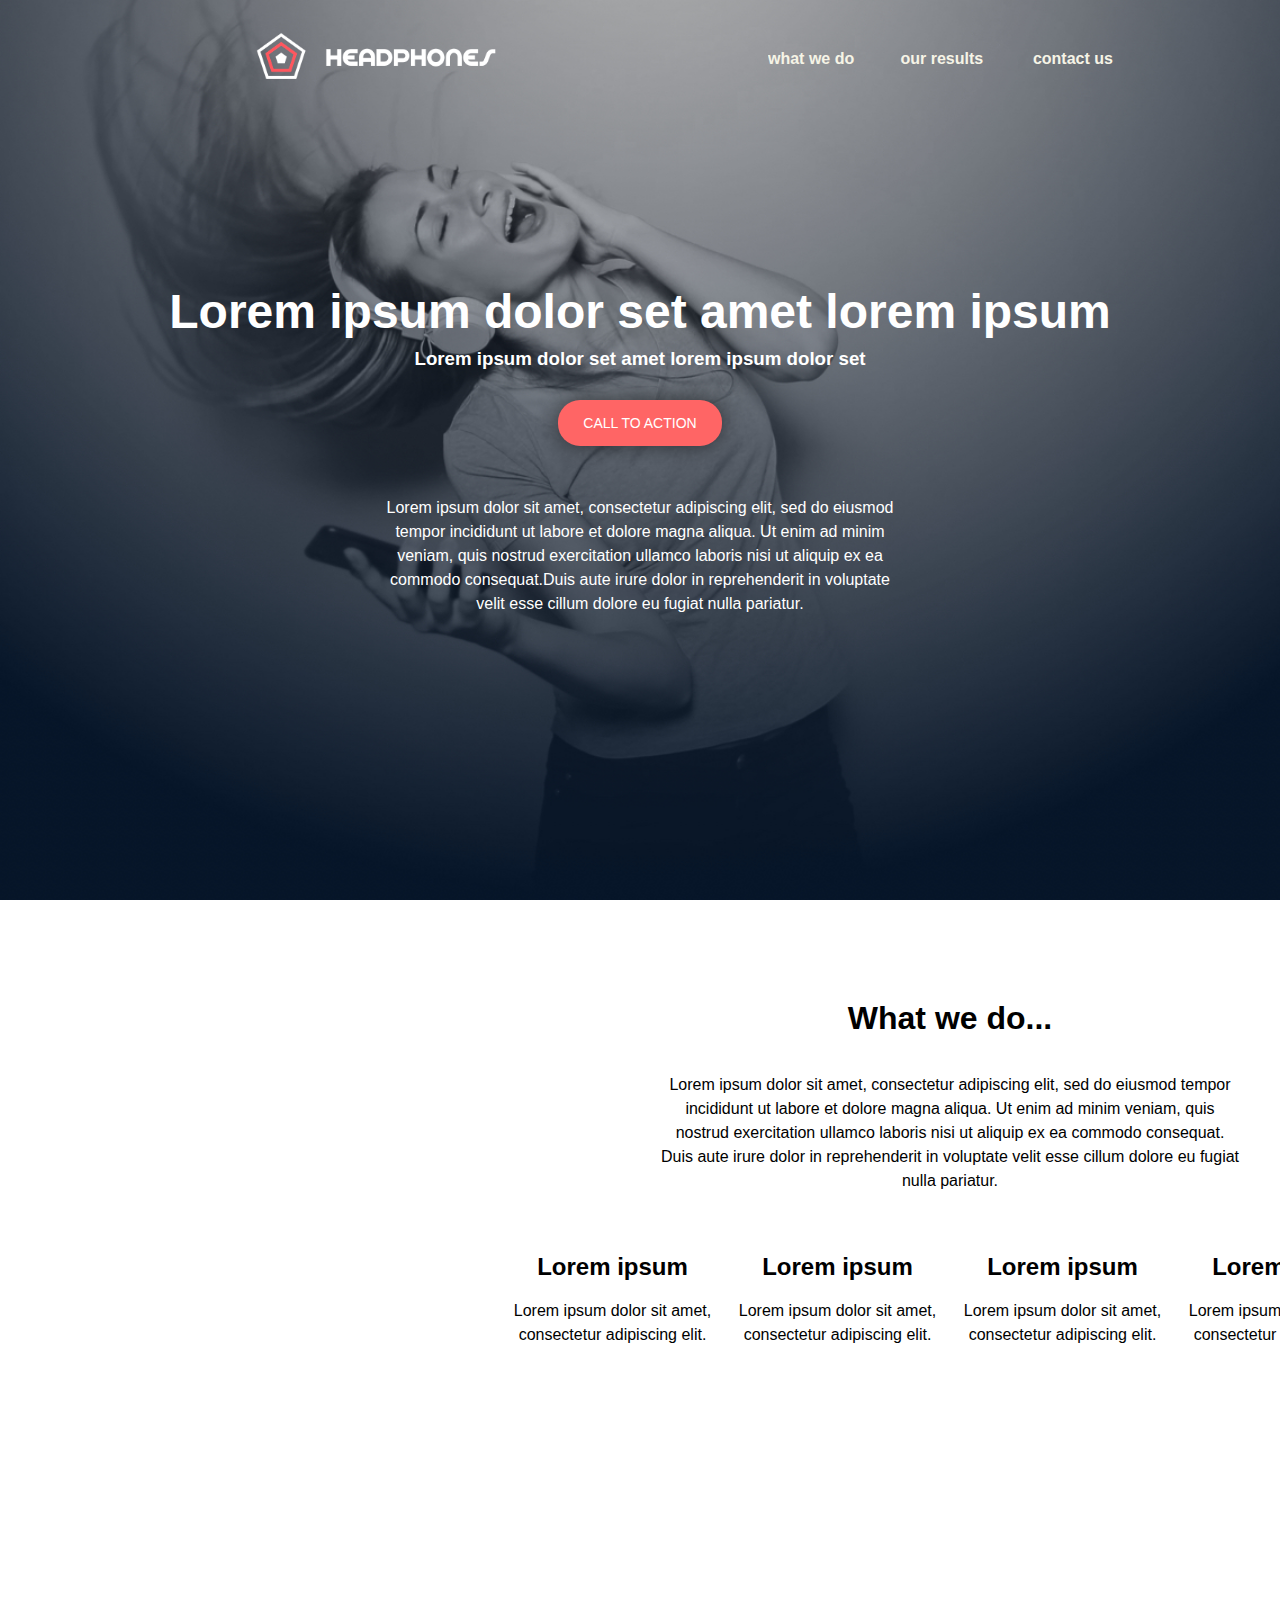
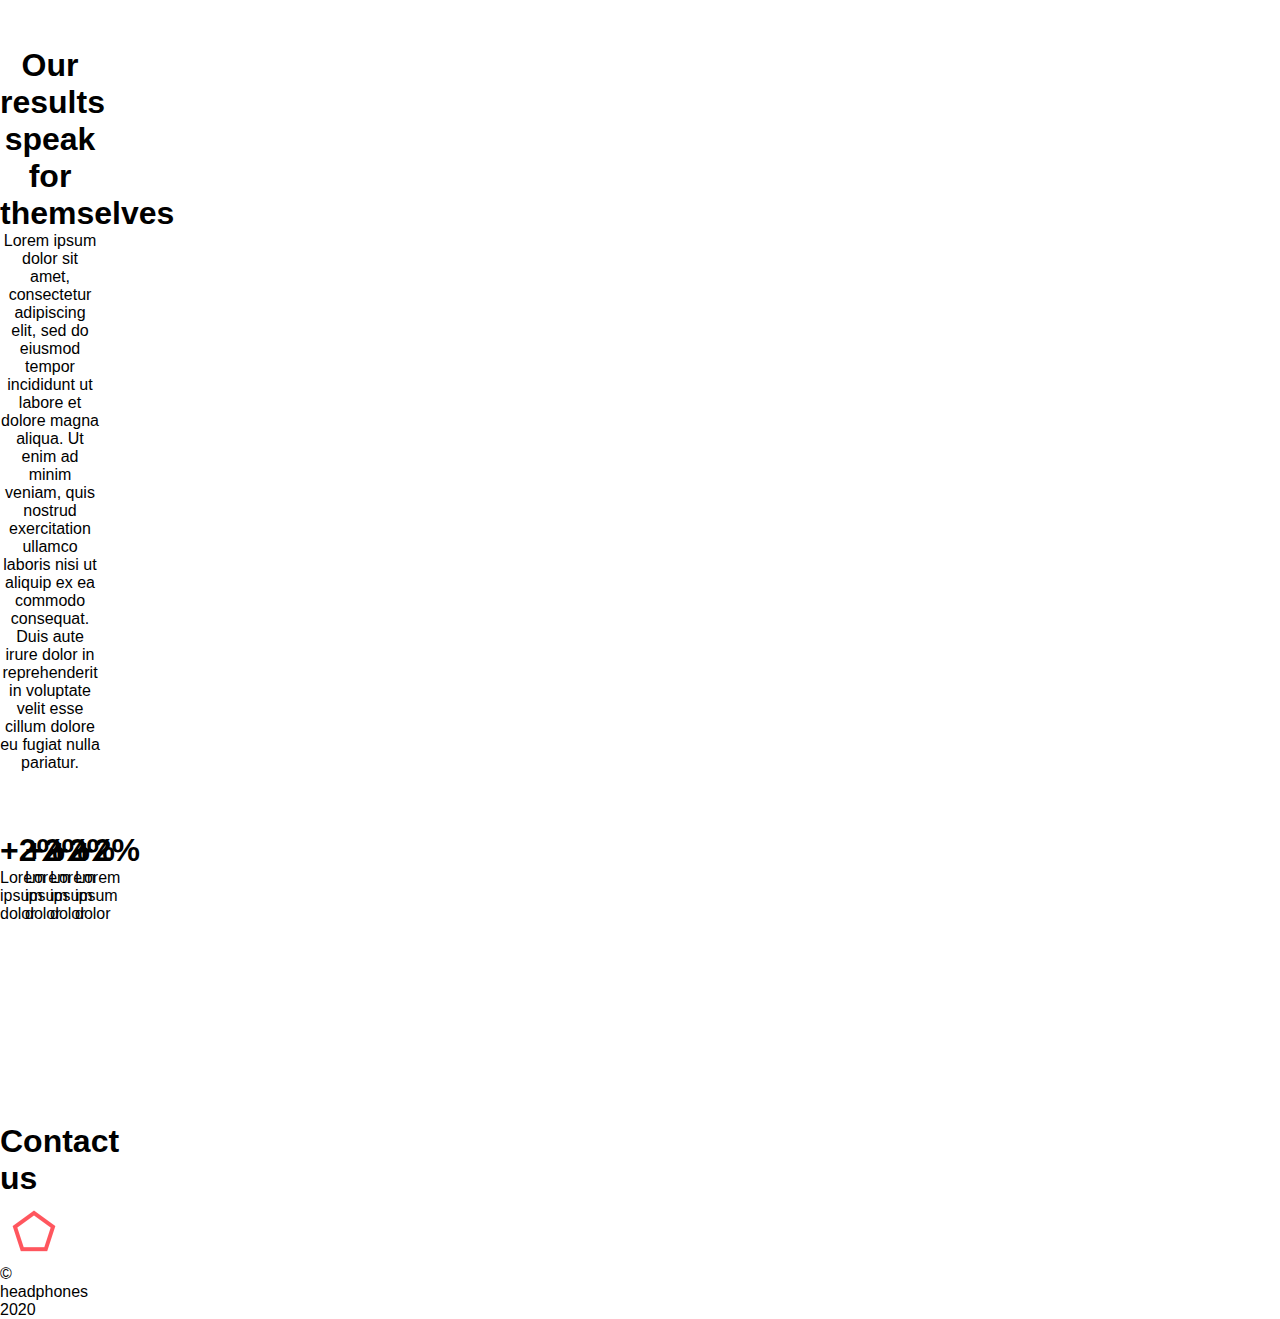
==== x-index.html @ 1e73e741 "x" ====
<!DOCTYPE html>
<html lang="en" dir="ltr">
  <head>
    <meta charset="utf-8">
    <meta name="viewport" content="width=device-width, initial-scale=1, viewport-fit=cover">
    <title>Homepage</title>
    <meta name="description" content="Description of the page less than 150 characters">
    <link rel="icon" type="image/png" href="images/favicon.png">
    <link href="https://fonts.googleapis.com/css?family=Open+Sans:400,700|Raleway:700&display=swap" rel="stylesheet">
    <link rel='stylesheet' href='x-styles.css'>
  </head>

  <body>

    <header class="site-header">
      <div class="logo">
        <a href="#"><img src="images/logo_headphones.png" alt="headphones" /></a>
      </div>
      <input class="side-menu" type="checkbox" id="side-menu"/>
      <label class="mobile-menu" for="side-menu"><span class="mobile-menu-line"></span></label>
      <nav>
        <ul>
          <a href="#">what we do</a>
          <a href="#">our results</a>
          <a href="#">contact us</a>
        </ul>
      </nav>
    </header>

    <main>
      <section class="hero-section">
        <div class="hero-text">
          <h1>Lorem ipsum dolor set amet lorem ipsum</h1>
          <h3>Lorem ipsum dolor set amet lorem ipsum dolor set</h3>
          <button>CALL TO ACTION</button>
          <p>Lorem ipsum dolor sit amet, consectetur adipiscing elit,
            sed do eiusmod tempor incididunt ut labore et dolore
            magna aliqua. Ut enim ad minim veniam, quis nostrud
            exercitation ullamco laboris nisi ut aliquip ex ea
            commodo consequat.Duis aute irure dolor in reprehenderit
            in voluptate velit esse cillum dolore eu fugiat nulla pariatur.</p>
          </div>
      </section>
      <section class="what-we-do">
          <div class="wwd-top">
            <h1>What we do...</h1>
            <br><br>
            <p>Lorem ipsum dolor sit amet, consectetur adipiscing elit, sed do eiusmod tempor incididunt ut labore et dolore magna aliqua. Ut enim ad minim veniam, quis nostrud exercitation ullamco laboris nisi ut aliquip ex ea commodo consequat. Duis aute irure dolor in reprehenderit in voluptate velit esse cillum dolore eu fugiat nulla pariatur.</p>
          </div>
          <div class="row">
              <div class="column">
                <h2>Lorem ipsum</h2>
                <br>
                <p>Lorem ipsum dolor sit amet, consectetur adipiscing elit.</p>
              </div>
              <div class="column">
                <h2>Lorem ipsum</h2>
                <br>
                <p>Lorem ipsum dolor sit amet, consectetur adipiscing elit.</p>
              </div>
              <div class="column">
                <h2>Lorem ipsum</h2>
                <br>
                <p>Lorem ipsum dolor sit amet, consectetur adipiscing elit.</p>
              </div>
              <div class="column">
                <h2>Lorem ipsum</h2>
                <br>
                <p>Lorem ipsum dolor sit amet, consectetur adipiscing elit.</p>
              </div>
          </div>
      </section>
      <section class="results">
        <div>
            <h1>Our results speak for themselves</h1>
            <p>Lorem ipsum dolor sit amet, consectetur adipiscing elit, sed do eiusmod tempor incididunt ut labore et dolore magna aliqua. Ut enim ad minim veniam, quis nostrud exercitation ullamco laboris nisi ut aliquip ex ea commodo consequat. Duis aute irure dolor in reprehenderit in voluptate velit esse cillum dolore eu fugiat nulla pariatur.</p>
        </div>
        <div class="row">
            <div class="column">
                <h1>+2%</h1>
                <p>Lorem ipsum dolor</p>
            </div>
            <div class="column">
                <h1>+2%</h1>
                <p>Lorem ipsum dolor</p>
            </div>
            <div class="column">
                <h1>+2%</h1>
                <p>Lorem ipsum dolor</p>
            </div>
            <div class="column">
                <h1>+2%</h1>
                <p>Lorem ipsum dolor</p>
            </div>
        </div>
      </section>
      <section class="contact">
        <div>
            <h1>Contact us</h1>
            <form>

            </form>
        </div>
      </section>

      <footer>
          <div>
            <div>
                <a href="#"><img src="images/logo_headphones.png" alt="headphones" /></a>
            </div>
            <div>
                
            </div>
          </div>
          <div>
            <p>&copy; headphones 2020</p>
          </div>
      </footer>
    </main>

    <footer>

    </footer>
  </body>
</html>
---- x-styles.css ----
/* HEADPHONES HOLBERTON WEBPAGE */

/* GLOBAL */

* {
    margin: 0;
    padding: 0;
  }

  html {
      max-width: 100px;
  }

  body {
    font-family: "Source Sans Pro", sans-serif;
    margin: 0;
  }

/* HEADER */

  header {
      position: absolute;
      width: 100%;
      z-index: 3;
  }

/* LOGO */

.logo {
    padding-top: 2rem;
    padding-left: 20%;
}

.logo img {
    width: 15rem;
}

/* NAV BAR */

  nav {
    position: absolute;
    top: 50px;
    z-index: 3;
    left: 60%;
    overflow: hidden;
  }

  nav a {
    color: #f6f4e6;
    text-decoration: none;
    font-size: 1em;
    font-weight: bold;
    display: inline-block;
    width: 8rem;
    -webkit-transition: all 0.2s ease-in-out;
    transition: all 0.2s ease-in-out;
  }

  nav a:hover {
    color: #FF6565;
  }

/* MOBILE MENU */

  .mobile-menu {
      cursor: pointer;
      float: left;
      padding: 0px 30px;
      display: none;
  }

  .mobile-menu-line {
      background: white;
      display: block;
      height: 0.185rem;
      position: relative;
      width: 10px;
      top: -20px;
  }

  .mobile-menu-line::before,
  .mobile-menu-line::after {
      background: white;
      content: '';
      display: block;
      height: 100%;
      position: absolute;
      transition: all .2s ease-out;
      width: 200%;
  }

  .mobile-menu-line::before {
      top: 7px;
  }
  .mobile-menu-line::after {
      top: -7px;
  }

  .side-menu {
      display: none;
  }

  /* TOGGLE MENU ICON */

  .side-menu:checked ~ .navMenu {
      max-height: 100%;
      display: block;
  }
  .side-menu:checked ~ .mobile-menu .mobile-menu-line {
      background: transparent;
  }
  .side-menu:checked ~ .mobile-menu .mobile-menu-line::before {
      transform: rotate(-45deg);
      top:0;
  }
  .side-menu:checked ~ .mobile-menu .mobile-menu-line::after {
      transform: rotate(45deg);
      top:0;
  }

  @media(max-width: 480px) {
      nav {
          top: 7rem;
          overflow: hidden;
          display: none;
          left: 40%;
          position: absolute;

      }
      nav a {
          padding-bottom: 18px;
          display: block;
      }

      .mobile-menu {
          display: block;
      }
      .logo img {
          padding-left: 25px;
      }
  }

/* HERO SECTION */

  .hero-section {
      width: 100vw;
      height: 100vh;
      display: flex;
      justify-content: center;
      align-items: center;
      text-align: center;
      background-image: url(images/headphones_hero_1.jpg);
      background-size: cover;
      background-position: center center;
      background-repeat: no-repeat;
      background-attachment: fixed;
  }

  .hero .hero-text{
      width: 100%;
      height: 10vh;

  }

  .hero-section h1 {
      font-size: 3em;
      margin-top: 0;
      margin-bottom: 0.2em;
      color: #fff;
  }

  .hero-section h3 {
      color: #fff;
  }

  .hero-section p {
      color: #fff;
      font-size: 1em;
      margin-left: auto;
      margin-right: auto;
      width: 40%;
      line-height: 1.5em;
  }

  .hero-section button {
    margin-top: 30px;
    margin-bottom: 50px;
    border-radius: 22px;
    padding: 15px 25px 15px 25px;
    background: #FF6565;
    color: #fff;
    border: 0px;
    box-shadow: 0 0 20px rgba(0, 0, 0, 0.5);
    font-size: 14px;
  }

  .hero-section button:hover, button:active {
    opacity: 0.9;
  }

/* WHAT WE DO SECTION */

  .what-we-do {
    text-align: center;
    width: 100vh;
    padding: 100px 500px 100px 500px;
  }

  .what-we-do .wwd-top {
      display: inline-block;
      width: 65%;
  }

  .what-we-do p {
    font-size: 1em;
    margin-left: auto;
    margin-right: auto;
    line-height: 1.5em;
}

  .column {
    float: left;
    width: 25%;
  }

  .row {
      padding-top: 60px;
  }

  .row:after {
    content: "";
    display: table;
    clear: both;
  }

  @media screen and (max-width: 600px) {
    .column {
      width: 100%;
    }
  }

/* RESULTS SECTION */

  .results {
      padding-top: 200px;
      padding-bottom: 200px;
      text-align: center;
  }

  .results .row .column {
      background-image: url(images/pentagone.png);
  }

/* CONTACT US */


/* FOOTER */
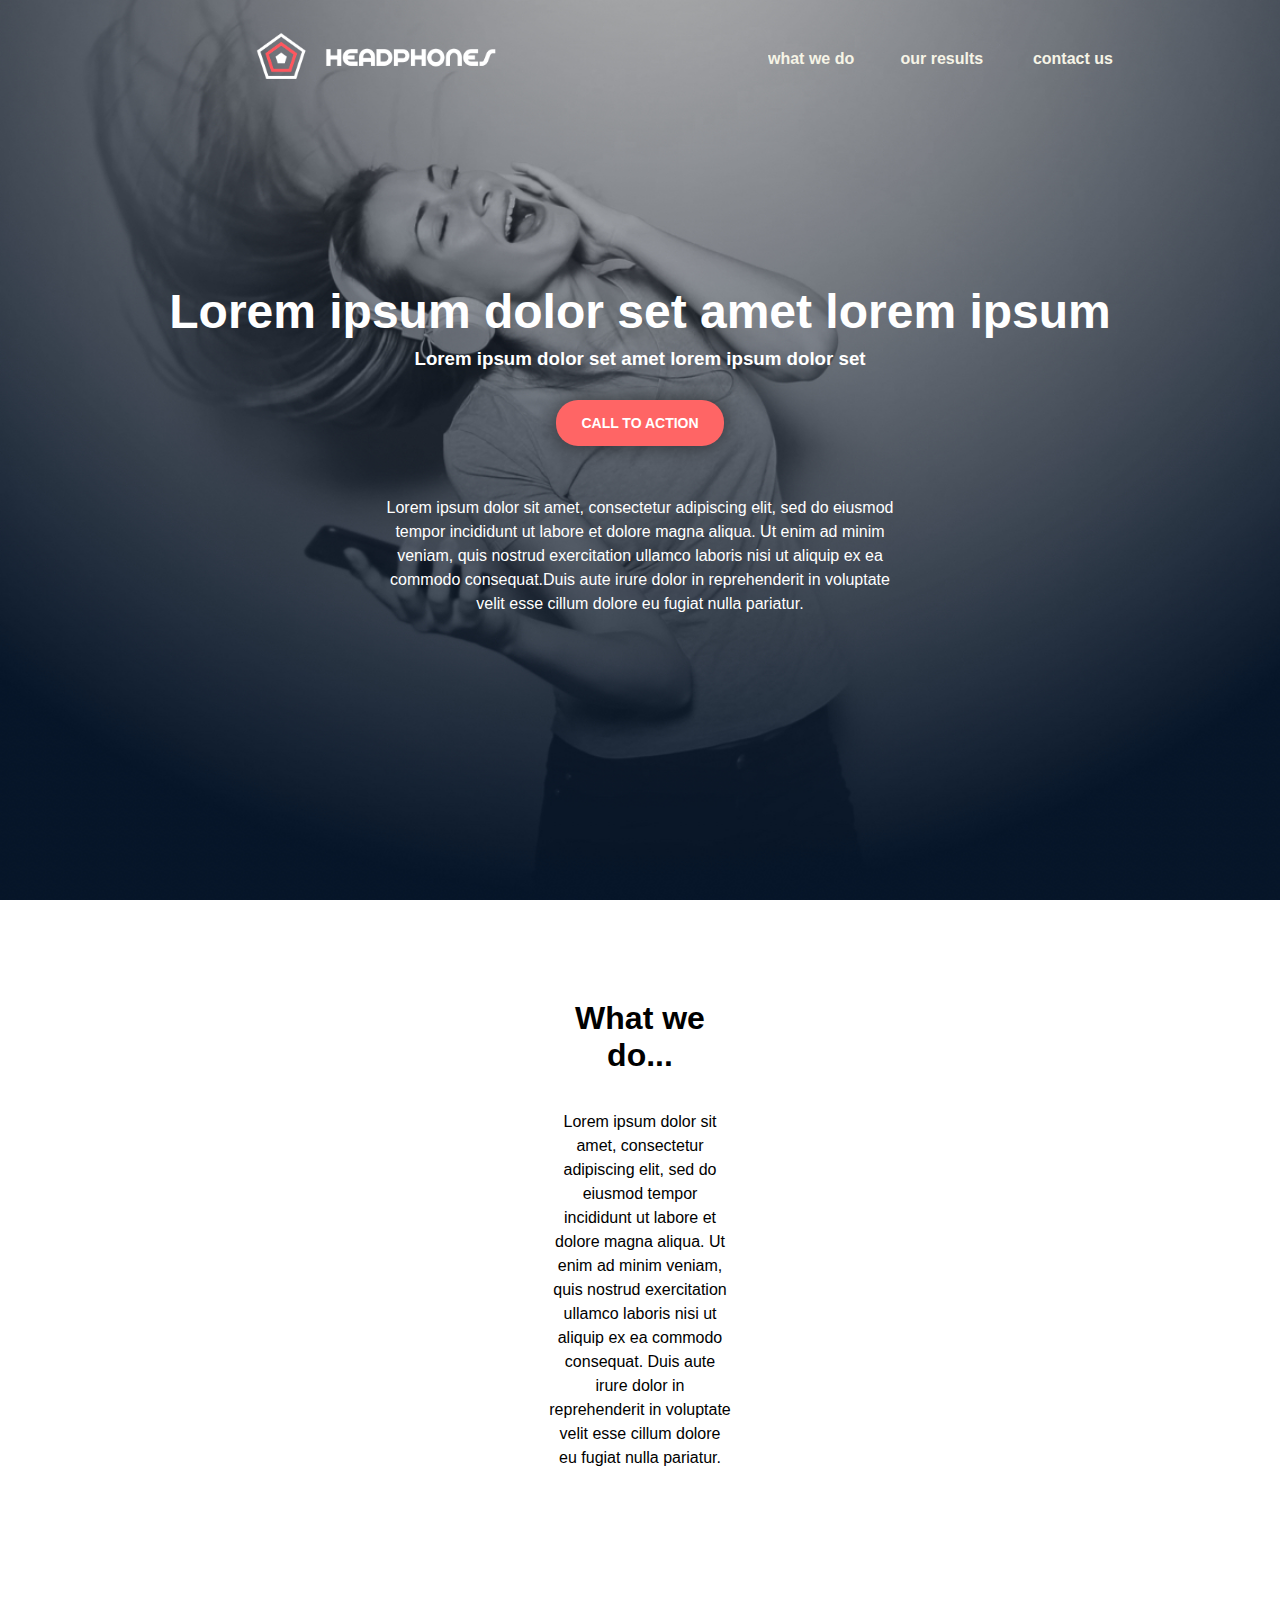
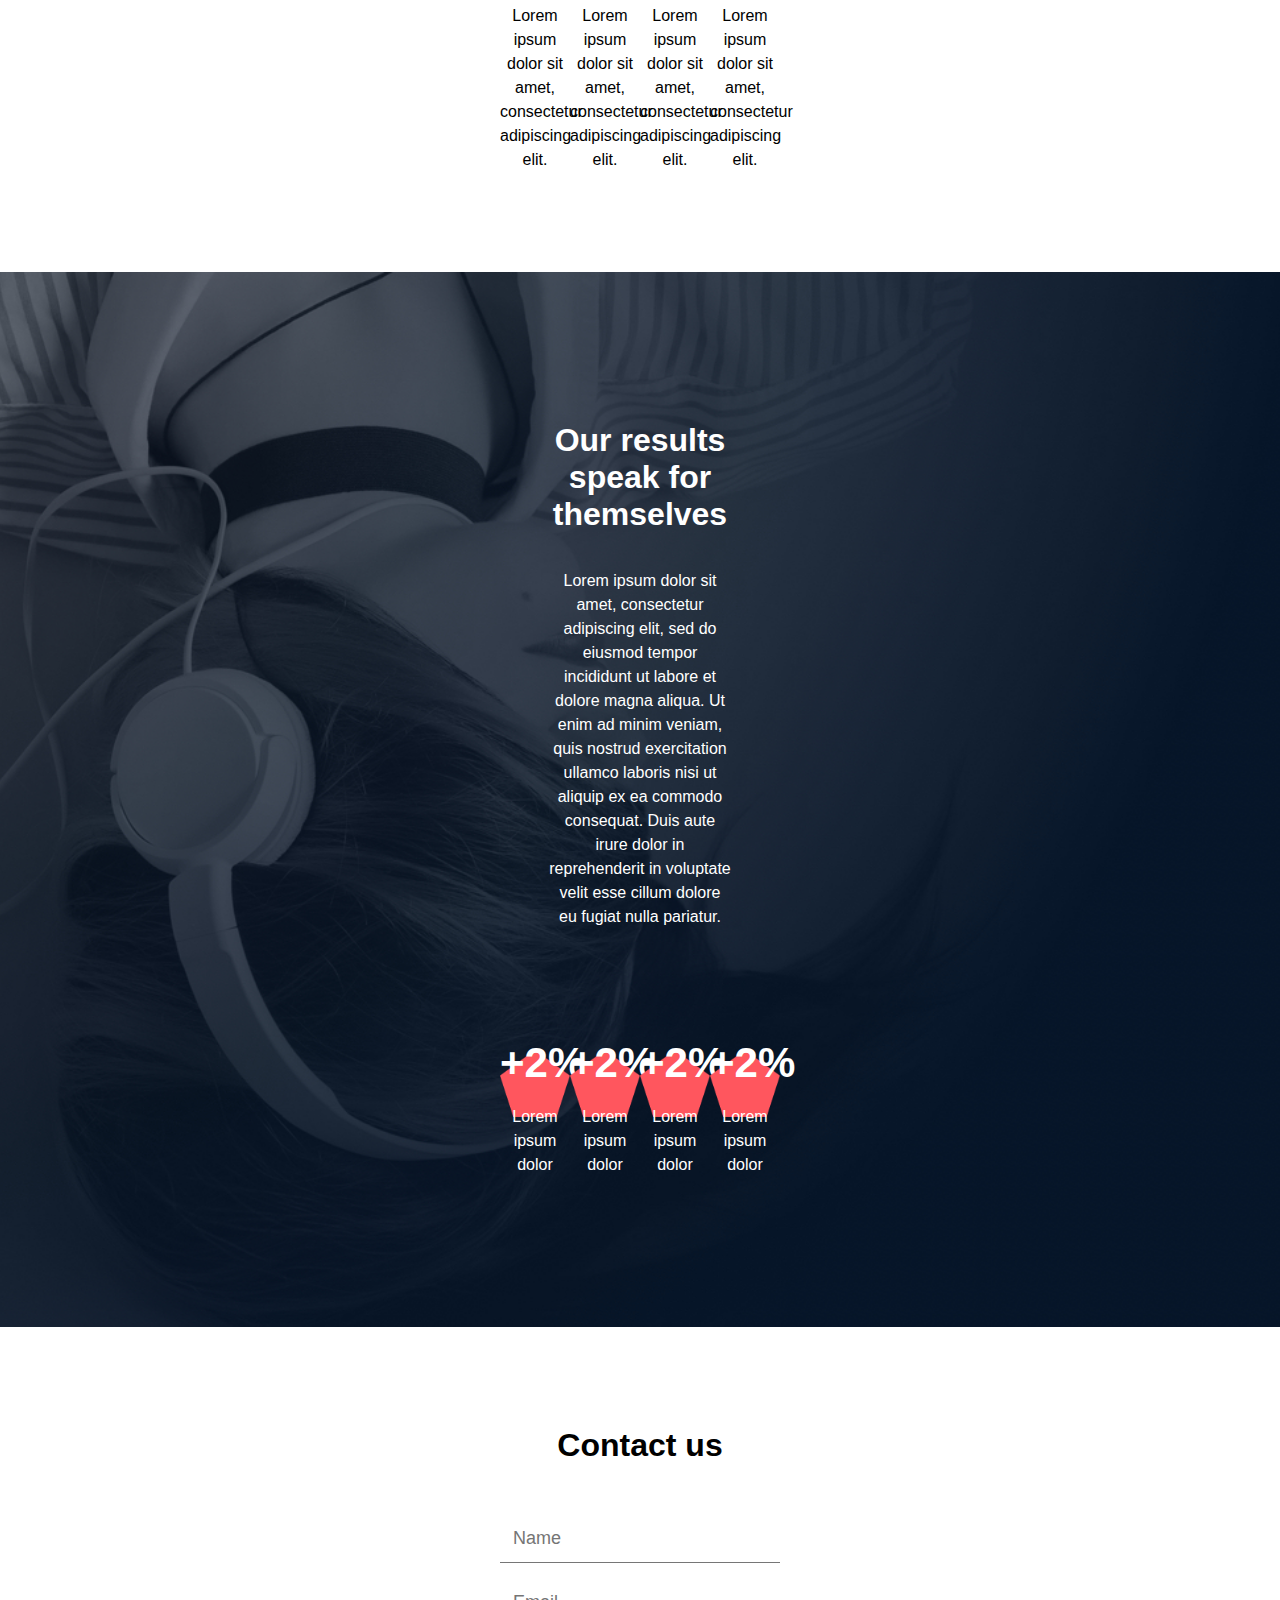
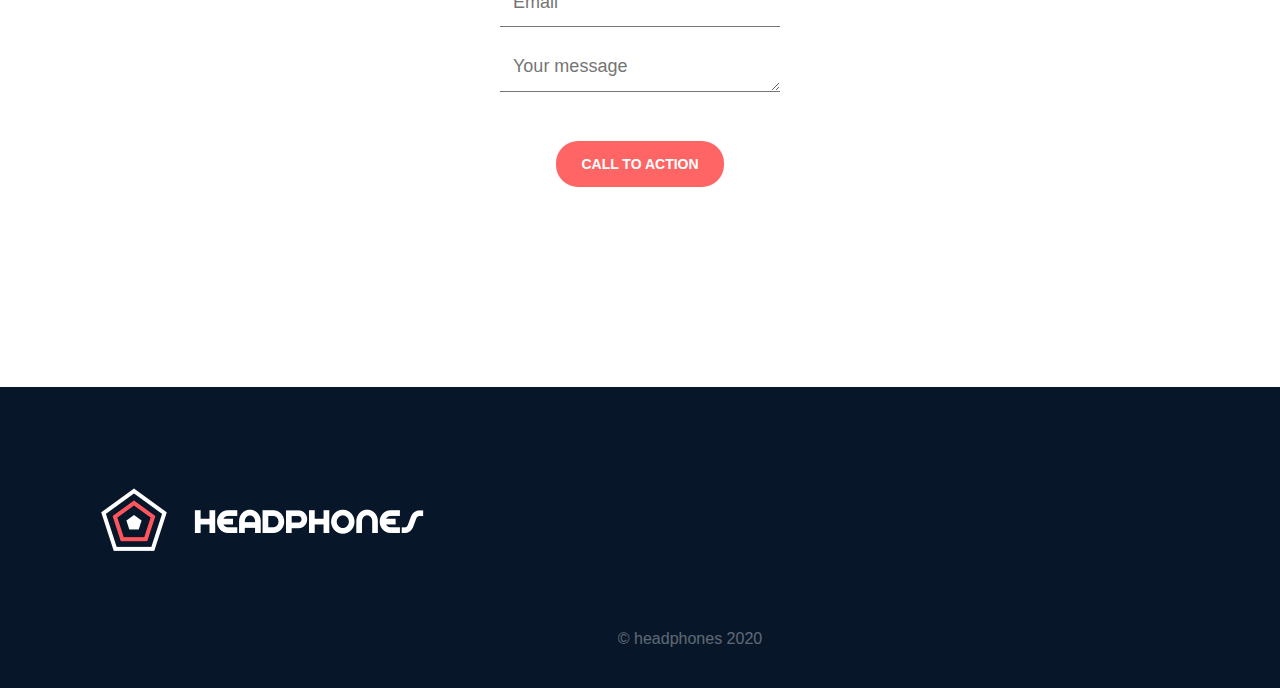
==== commit 827369bd: "x" ====
--- a/x-index.html
+++ b/x-index.html
@@ -8,6 +8,7 @@
     <link rel="icon" type="image/png" href="images/favicon.png">
     <link href="https://fonts.googleapis.com/css?family=Open+Sans:400,700|Raleway:700&display=swap" rel="stylesheet">
     <link rel='stylesheet' href='x-styles.css'>
+    <link rel='stylesheet' href='holberton_school-icon/style.css'>
   </head>
 
   <body>
@@ -49,77 +50,93 @@
           </div>
           <div class="row">
               <div class="column">
+                <span class="holberton_school-icon-ic_sound"></span>
                 <h2>Lorem ipsum</h2>
                 <br>
                 <p>Lorem ipsum dolor sit amet, consectetur adipiscing elit.</p>
               </div>
               <div class="column">
+                <span class="holberton_school-icon-ic_video"></span>
                 <h2>Lorem ipsum</h2>
                 <br>
                 <p>Lorem ipsum dolor sit amet, consectetur adipiscing elit.</p>
               </div>
               <div class="column">
+                <span class="holberton_school-icon-ic_music"></span>
                 <h2>Lorem ipsum</h2>
                 <br>
                 <p>Lorem ipsum dolor sit amet, consectetur adipiscing elit.</p>
               </div>
               <div class="column">
+                <span class="holberton_school-icon-ic_hearing"></span>
                 <h2>Lorem ipsum</h2>
                 <br>
                 <p>Lorem ipsum dolor sit amet, consectetur adipiscing elit.</p>
               </div>
           </div>
       </section>
+
       <section class="results">
-        <div>
-            <h1>Our results speak for themselves</h1>
-            <p>Lorem ipsum dolor sit amet, consectetur adipiscing elit, sed do eiusmod tempor incididunt ut labore et dolore magna aliqua. Ut enim ad minim veniam, quis nostrud exercitation ullamco laboris nisi ut aliquip ex ea commodo consequat. Duis aute irure dolor in reprehenderit in voluptate velit esse cillum dolore eu fugiat nulla pariatur.</p>
+        <div class="results-top">
+          <h1>Our results speak for themselves</h1>
+          <br><br>
+          <p>Lorem ipsum dolor sit amet, consectetur adipiscing elit, sed do eiusmod tempor incididunt ut labore et dolore magna aliqua. Ut enim ad minim veniam, quis nostrud exercitation ullamco laboris nisi ut aliquip ex ea commodo consequat. Duis aute irure dolor in reprehenderit in voluptate velit esse cillum dolore eu fugiat nulla pariatur.</p>
         </div>
         <div class="row">
             <div class="column">
-                <h1>+2%</h1>
-                <p>Lorem ipsum dolor</p>
+              <h2>+2%</h2>
+              <br>
+              <p>Lorem ipsum dolor</p>
             </div>
             <div class="column">
-                <h1>+2%</h1>
-                <p>Lorem ipsum dolor</p>
+              <h2>+2%</h2>
+              <br>
+              <p>Lorem ipsum dolor</p>
             </div>
             <div class="column">
-                <h1>+2%</h1>
-                <p>Lorem ipsum dolor</p>
+              <h2>+2%</h2>
+              <br>
+              <p>Lorem ipsum dolor</p>
             </div>
             <div class="column">
-                <h1>+2%</h1>
-                <p>Lorem ipsum dolor</p>
+              <h2>+2%</h2>
+              <br>
+              <p>Lorem ipsum dolor</p>
             </div>
         </div>
-      </section>
+    </section>
+
+
       <section class="contact">
         <div>
             <h1>Contact us</h1>
-            <form>
-
-            </form>
+        </div>
+        <div>
+          <form>
+            <input name="name" type="text" class="feedback-input" placeholder="Name" />
+            <input name="email" type="text" class="feedback-input" placeholder="Email" />
+            <textarea name="text" class="feedback-input" placeholder="Your message"></textarea>
+            <input type="submit" value="CALL TO ACTION"/>
+          </form>
         </div>
       </section>
-
-      <footer>
-          <div>
-            <div>
-                <a href="#"><img src="images/logo_headphones.png" alt="headphones" /></a>
-            </div>
-            <div>
-                
-            </div>
-          </div>
-          <div>
-            <p>&copy; headphones 2020</p>
-          </div>
-      </footer>
     </main>
 
     <footer>
+      <div class="footer">
+        <div class="footer-logo">
+            <a href="#"><img src="images/logo_headphones.png" alt="headphones" /></a>
+        </div>
+        <div class="social-media">
+            <span class="holberton_school-icon-ic_facebook"></span>
+            <span class="holberton_school-icon-ic_twitter"></span>
+            <span class="holberton_school-icon-ic_instagram"></span>
+        </div>
+      </div>
+      <div class="copyright">
+        <p>&copy; headphones 2020</p>
+      </div>
+  </footer>
 
-    </footer>
   </body>
 </html>--- a/x-styles.css
+++ b/x-styles.css
@@ -3,255 +3,504 @@
 /* GLOBAL */
 
 * {
-    margin: 0;
-    padding: 0;
-  }
-
-  html {
-      max-width: 100px;
-  }
-
-  body {
-    font-family: "Source Sans Pro", sans-serif;
-    margin: 0;
-  }
+  margin: 0;
+  padding: 0;
+}
+
+html {
+    max-width: 100%;
+}
+
+body {
+  font-family: "Source Sans Pro", sans-serif;
+  margin: 0;
+}
 
 /* HEADER */
 
-  header {
-      position: absolute;
-      width: 100%;
-      z-index: 3;
-  }
+header {
+    position: absolute;
+    width: 100%;
+    z-index: 3;
+}
 
 /* LOGO */
 
 .logo {
-    padding-top: 2rem;
-    padding-left: 20%;
+  padding-top: 2rem;
+  padding-left: 20%;
 }
 
 .logo img {
-    width: 15rem;
+  width: 15rem;
 }
 
 /* NAV BAR */
 
-  nav {
+nav {
+  position: absolute;
+  top: 50px;
+  z-index: 3;
+  left: 60%;
+  overflow: hidden;
+}
+
+nav a {
+  color: #f6f4e6;
+  text-decoration: none;
+  font-size: 1em;
+  font-weight: bold;
+  display: inline-block;
+  width: 8rem;
+  -webkit-transition: all 0.2s ease-in-out;
+  transition: all 0.2s ease-in-out;
+}
+
+nav a:hover {
+  color: #FF6565;
+}
+
+/* MOBILE MENU */
+
+.mobile-menu {
+    cursor: pointer;
+    float: left;
+    padding: 0px 30px;
+    display: none;
+}
+
+.mobile-menu-line {
+    background: white;
+    display: block;
+    height: 0.185rem;
+    position: relative;
+    width: 10px;
+    top: -20px;
+}
+
+.mobile-menu-line::before,
+.mobile-menu-line::after {
+    background: white;
+    content: '';
+    display: block;
+    height: 100%;
     position: absolute;
-    top: 50px;
-    z-index: 3;
-    left: 60%;
-    overflow: hidden;
-  }
-
-  nav a {
-    color: #f6f4e6;
-    text-decoration: none;
-    font-size: 1em;
-    font-weight: bold;
-    display: inline-block;
-    width: 8rem;
-    -webkit-transition: all 0.2s ease-in-out;
-    transition: all 0.2s ease-in-out;
-  }
-
-  nav a:hover {
-    color: #FF6565;
-  }
-
-/* MOBILE MENU */
-
-  .mobile-menu {
-      cursor: pointer;
-      float: left;
-      padding: 0px 30px;
-      display: none;
-  }
-
-  .mobile-menu-line {
-      background: white;
-      display: block;
-      height: 0.185rem;
-      position: relative;
-      width: 10px;
-      top: -20px;
-  }
-
-  .mobile-menu-line::before,
-  .mobile-menu-line::after {
-      background: white;
-      content: '';
-      display: block;
-      height: 100%;
-      position: absolute;
-      transition: all .2s ease-out;
-      width: 200%;
-  }
-
-  .mobile-menu-line::before {
-      top: 7px;
-  }
-  .mobile-menu-line::after {
-      top: -7px;
-  }
-
-  .side-menu {
-      display: none;
-  }
-
-  /* TOGGLE MENU ICON */
-
-  .side-menu:checked ~ .navMenu {
-      max-height: 100%;
-      display: block;
-  }
-  .side-menu:checked ~ .mobile-menu .mobile-menu-line {
-      background: transparent;
-  }
-  .side-menu:checked ~ .mobile-menu .mobile-menu-line::before {
-      transform: rotate(-45deg);
-      top:0;
-  }
-  .side-menu:checked ~ .mobile-menu .mobile-menu-line::after {
-      transform: rotate(45deg);
-      top:0;
-  }
-
-  @media(max-width: 480px) {
-      nav {
-          top: 7rem;
-          overflow: hidden;
-          display: none;
-          left: 40%;
-          position: absolute;
-
-      }
-      nav a {
-          padding-bottom: 18px;
-          display: block;
-      }
-
-      .mobile-menu {
-          display: block;
-      }
-      .logo img {
-          padding-left: 25px;
-      }
-  }
+    transition: all .2s ease-out;
+    width: 200%;
+}
+
+.mobile-menu-line::before {
+    top: 7px;
+}
+.mobile-menu-line::after {
+    top: -7px;
+}
+
+.side-menu {
+    display: none;
+}
+
+/* TOGGLE MENU ICON */
+
+.side-menu:checked ~ .navMenu {
+    max-height: 100%;
+    display: block;
+}
+.side-menu:checked ~ .mobile-menu .mobile-menu-line {
+    background: transparent;
+}
+.side-menu:checked ~ .mobile-menu .mobile-menu-line::before {
+    transform: rotate(-45deg);
+    top:0;
+}
+.side-menu:checked ~ .mobile-menu .mobile-menu-line::after {
+    transform: rotate(45deg);
+    top:0;
+}
+
+@media (max-width: 480px) {
+    nav {
+        top: 7rem;
+        overflow: hidden;
+        display: none;
+        left: 40%;
+        position: absolute;
+
+    }
+    nav a {
+        padding-bottom: 18px;
+        display: block;
+    }
+
+    .mobile-menu {
+        display: block;
+    }
+    .logo img {
+      padding-left: 25px;
+    }
+
+    .logo {
+      padding-left: 0px;
+    }
+}
+
+@media (max-width:768px) {
+  .logo {
+    padding-left: 10%;
+    justify-content: center;
+    align-items: center;
+  }
+}
 
 /* HERO SECTION */
 
-  .hero-section {
-      width: 100vw;
-      height: 100vh;
-      display: flex;
-      justify-content: center;
-      align-items: center;
-      text-align: center;
-      background-image: url(images/headphones_hero_1.jpg);
-      background-size: cover;
-      background-position: center center;
-      background-repeat: no-repeat;
-      background-attachment: fixed;
-  }
-
-  .hero .hero-text{
-      width: 100%;
-      height: 10vh;
-
-  }
-
-  .hero-section h1 {
-      font-size: 3em;
-      margin-top: 0;
-      margin-bottom: 0.2em;
-      color: #fff;
-  }
-
-  .hero-section h3 {
-      color: #fff;
-  }
-
-  .hero-section p {
-      color: #fff;
-      font-size: 1em;
-      margin-left: auto;
-      margin-right: auto;
-      width: 40%;
-      line-height: 1.5em;
-  }
-
-  .hero-section button {
-    margin-top: 30px;
-    margin-bottom: 50px;
-    border-radius: 22px;
-    padding: 15px 25px 15px 25px;
-    background: #FF6565;
+.hero-section {
+    width: 100vw;
+    height: 100vh;
+    display: flex;
+    justify-content: center;
+    align-items: center;
+    text-align: center;
+    background-image: url(images/headphones_hero_1.jpg);
+    background-size: cover;
+    background-position: center center;
+    background-repeat: no-repeat;
+}
+
+.hero .hero-text {
+    width: 100%;
+    height: 10vh;
+
+}
+
+.hero-section h1 {
+    font-size: 3em;
+    margin-top: 0;
+    margin-bottom: 0.2em;
     color: #fff;
-    border: 0px;
-    box-shadow: 0 0 20px rgba(0, 0, 0, 0.5);
-    font-size: 14px;
-  }
-
-  .hero-section button:hover, button:active {
-    opacity: 0.9;
-  }
-
-/* WHAT WE DO SECTION */
-
-  .what-we-do {
-    text-align: center;
-    width: 100vh;
-    padding: 100px 500px 100px 500px;
-  }
-
-  .what-we-do .wwd-top {
-      display: inline-block;
-      width: 65%;
-  }
-
-  .what-we-do p {
+}
+
+.hero-section h3 {
+    color: #fff;
+}
+
+.hero-section p {
+    color: #fff;
     font-size: 1em;
     margin-left: auto;
     margin-right: auto;
+    width: 40%;
     line-height: 1.5em;
 }
 
+.hero-section button {
+  margin-top: 30px;
+  margin-bottom: 50px;
+  border-radius: 22px;
+  padding: 15px 25px 15px 25px;
+  background: #FF6565;
+  color: #fff;
+  border: 0px;
+  box-shadow: 0 0 20px rgba(0, 0, 0, 0.5);
+  font-size: 14px;
+  font-weight: bold;
+}
+
+.hero-section button:hover, button:active {
+  opacity: 0.9;
+}
+
+/* Responsive */
+
+@media (max-width:768px) {
+  .hero-section h1 {
+    font-size: 32px;
+    padding: 50px;
+  }
+
+  .hero-section p {
+    width: 80%;
+    padding: 80px;
+  }
+}
+
+@media (max-width: 480px) {
+  .hero-section h1 {
+    font-size: 24px;
+    padding: 10px;
+  }
+
+  .hero-section h3 {
+    padding: 20px;
+  }
+}
+
+
+/* ROWS & COLUMNS */
+
+.column {
+  float: left;
+  width: 25%;
+}
+
+.row {
+    padding-top: 60px;
+}
+
+.row:after {
+  content: "";
+  display: table;
+  clear: both;
+}
+
+/* Responsive */
+
+@media (max-width:768px) {
   .column {
-    float: left;
-    width: 25%;
-  }
-
-  .row {
-      padding-top: 60px;
-  }
-
-  .row:after {
-    content: "";
-    display: table;
-    clear: both;
-  }
-
-  @media screen and (max-width: 600px) {
-    .column {
-      width: 100%;
-    }
-  }
+    width: 50%;
+    margin-bottom: 30px;
+  }
+}
+
+@media (max-width: 480px) {
+  .column {
+    width: 100%;
+    margin-bottom: 30px;
+  }
+}
+
+/* WHAT WE DO SECTION */
+
+.what-we-do {
+  text-align: center;
+  padding: 100px 500px 100px 500px;
+}
+
+.what-we-do .wwd-top {
+    display: inline-block;
+    width: 65%;
+}
+
+.what-we-do p {
+  font-size: 1em;
+  margin-left: auto;
+  margin-right: auto;
+  line-height: 1.5em;
+}
+
+.holberton_school-icon-ic_sound, .holberton_school-icon-ic_music, .holberton_school-icon-ic_hearing, .holberton_school-icon-ic_video {
+  font-size: 125px;
+  color: #FF6565;
+}
+
+
+/* Responsive */
+
+@media (max-width:768px) {
+ .what-we-do {
+   padding: 50px 50px 50px 50px;
+ }
+
+ .what-we-do .wwd-top {
+   width: 100%;
+ }
+}
+
+@media (max-width: 480px) {
+  .what-we-do {
+    padding: 50px 30px 50px 30px;
+  }
+
+  .what-we-do .wwd-top {
+    width: 100%
+  }
+}
+
 
 /* RESULTS SECTION */
 
+.results {
+  text-align: center;
+  padding: 150px 500px 150px 500px;
+  background-image: url(images/headphones_hero_2.jpg);
+  background-size: cover;
+  background-position: center center;
+  background-repeat: no-repeat;
+}
+
+.results .results-top {
+    display: inline-block;
+    width: 65%;
+}
+
+.results p {
+  font-size: 1em;
+  margin-left: auto;
+  margin-right: auto;
+  line-height: 1.5em;
+  color: #fff;
+}
+
+.results h1, h2 {
+  color: #fff;
+}
+
+.results .column {
+  background-image: url(images/pentagone.png);
+  background-size: contain;
+  background-position: center center;
+  background-repeat: no-repeat;
+  min-height: 130px;
+  vertical-align: center;
+  padding-top: 50px;
+}
+
+.results h2 {
+  font-size: 42px;
+}
+
+/* Responsive */
+
+@media (max-width:768px) {
   .results {
-      padding-top: 200px;
-      padding-bottom: 200px;
-      text-align: center;
-  }
-
-  .results .row .column {
-      background-image: url(images/pentagone.png);
-  }
+    padding: 50px 50px 50px 50px;
+  }
+
+  .results .results-top {
+    width: 100%;
+  }
+
+ }
+
+ @media (max-width: 480px) {
+   .results {
+     padding: 50px 30px 50px 30px;
+   }
+
+   .results .results-top {
+     width: 100%;
+   }
+ }
 
 /* CONTACT US */
 
-
-/* FOOTER */+.contact {
+  text-align: center;
+  padding: 100px 500px 100px 500px;
+}
+
+.contact h1 {
+  font-size: 32px;
+}
+
+/* Responsive */
+
+@media (max-width:768px) {
+  .contact {
+    padding: 50px 0px 50px 0px;
+  }
+ }
+
+ @media (max-width: 480px) {
+   .contact {
+     padding: 50px 30px 50px 30px;
+   }
+ }
+
+
+/* CONTACT FORM */
+
+form {
+  max-width: 420px;
+  margin: 50px auto;
+}
+
+.feedback-input {
+  color:white;
+  font-family: Helvetica, Arial, sans-serif;
+  font-weight:500;
+  font-size: 18px;
+  line-height: 22px;
+  background-color: transparent;
+  border-width: 0 0 0.1px;
+  transition: all 0.1s;
+  padding: 13px;
+  margin-bottom: 15px;
+  width:100%;
+  box-sizing: border-box;
+  outline:0;
+}
+
+.feedback-input:focus { border:2px solid #CC4949; }
+
+textarea {
+  height: 50px;
+}
+
+[type="submit"] {
+  margin-top: 30px;
+  margin-bottom: 50px;
+  border-radius: 22px;
+  padding: 15px 25px 15px 25px;
+  background: #FF6565;
+  color: #fff;
+  border: 0px;
+  font-size: 14px;
+  font-weight: bold;
+}
+[type="submit"]:hover { background:#CC4949; }
+
+
+
+/* FOOTER */
+
+footer {
+  background-color: #071629;
+  padding: 100px 0px 0px 100px;
+}
+
+.footer {
+  display: flex;
+}
+
+.footer .footer-logo {
+  flex: 80%;
+}
+
+.footer .social-media {
+  flex: 20%;
+  justify-content: right;
+}
+
+.holberton_school-icon-ic_facebook, .holberton_school-icon-ic_twitter, .holberton_school-icon-ic_instagram {
+  font-size: 42px;
+  color: #fff;
+  padding: 10px;
+}
+
+.copyright {
+  text-align: center;
+  color: #fff;
+  opacity: 0.35;
+  padding-top: 75px;
+  padding-bottom: 40px;
+}
+
+/* Responsive */
+
+@media (max-width:768px) {
+  .footer {
+    padding: 50px 0px 50px 0px;
+  }
+ }
+
+ @media (max-width: 480px) {
+    footer {
+      padding: 50px 30px 50px 30px;
+    }
+
+    .footer .social-media {
+      flex: 100%;
+      justify-content: center;
+    }
+  }